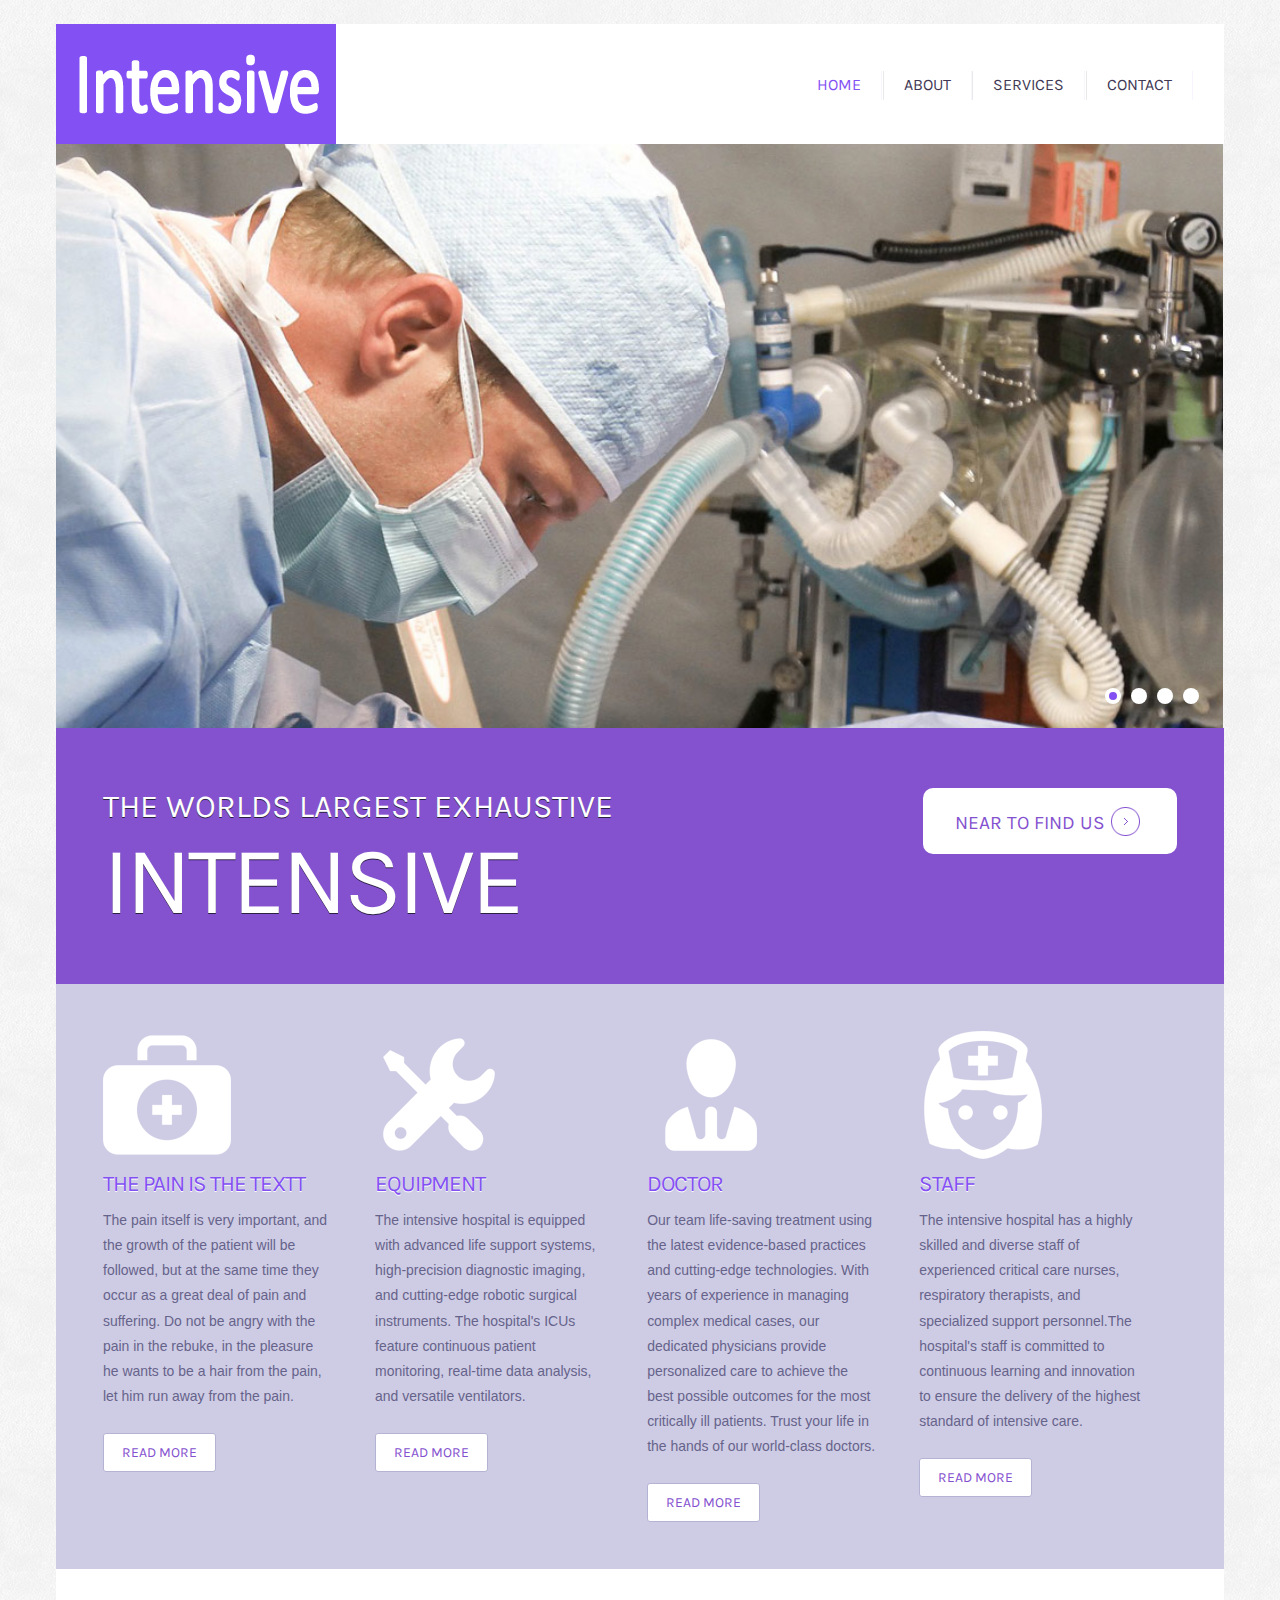
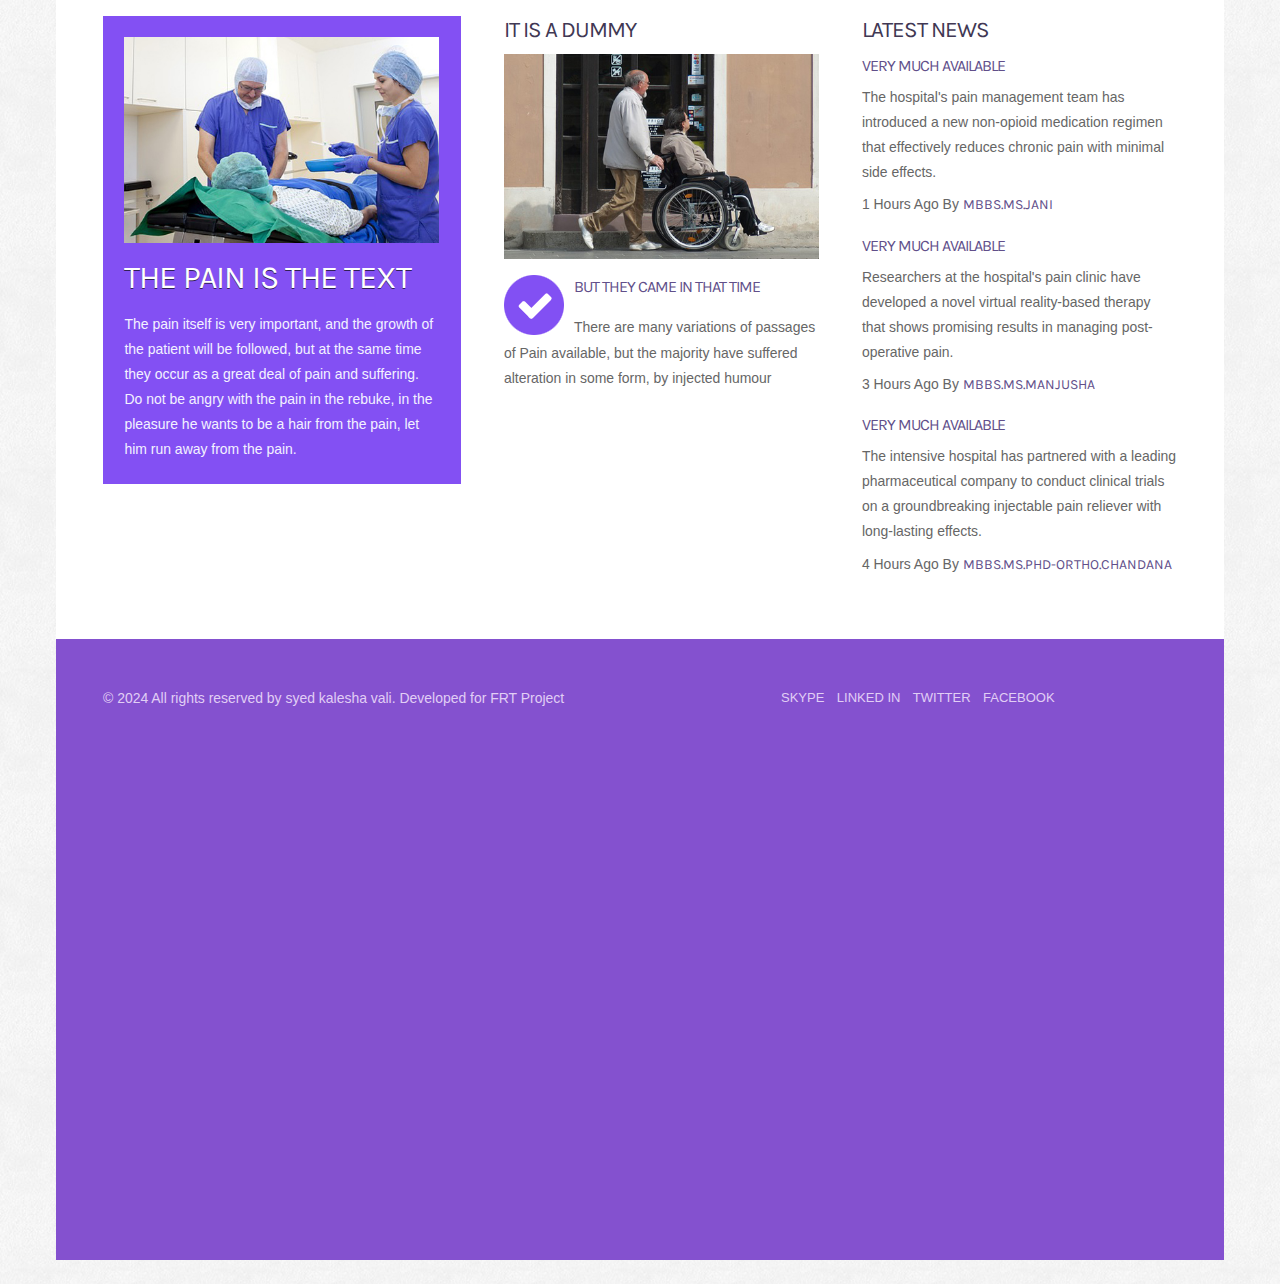
==== index.html @ 255696db "Add files via upload" ====
<!DOCTYPE HTML>
<html>
<head>
<title>Intensive Medical Hospital</title>
<meta name="viewport" content="width=device-width, initial-scale=1, maximum-scale=1">
<meta http-equiv="Content-Type" content="text/html; charset=utf-8" />
<link href='//fonts.googleapis.com/css?family=Karla' rel='stylesheet' type='text/css'>
<link href="css/style.css" rel="stylesheet" type="text/css" media="all" />
<!-- start slider -->
	<link href="css/camera.css" rel="stylesheet" type="text/css" media="all" />
	<script type='text/javascript' src='js/jquery.min.js'></script>
    <script type='text/javascript' src='js/jquery.easing.1.3.js'></script> 
    <script type='text/javascript' src='js/camera.min.js'></script> 
     <script>
		jQuery(function(){
			
			jQuery('#camera_wrap_1').camera({
				thumbnails: true
			});

			jQuery('#camera_wrap_2').camera({
				height: '400px',
				loader: 'bar',
				pagination: false,
				thumbnails: true
			});
		});
	 
	</script>
</head>
<body>
<div class="wrap">
<div class="wrapper">
	<div class="header">
		<div class="logo">
			 <a href="index.html"><img src="images/logo.png"> </a>
		</div>
		<div class='cssmenu'>
		<ul>
		   <li class='active'><a href='index.html'><span>Home</span></a></li>
		   <li><a href='about.html'><span>About</span></a>
		   		<ul>
		         <li class='has-sub'><a href='about.html'><span>LATEST-NEWS</span></a>
		            <ul>
		               <li><a href='about.html'><span>Sub Item</span></a></li>
		               <li class='last'><a href='about.html'><span>Sub Item</span></a></li>
		            </ul>
		         </li>
		         <li class='has-sub'><a href='about.html'><span>TESTIMONIALS</span></a>
		            <ul>
		               <li><a href='about.html'><span>Sub Item</span></a></li>
		               <li class='last'><a href='about.html'><span>Sub Item</span></a></li>
		            </ul>
		         </li>
		      </ul>
		   </li>
		   <li class='has-sub'><a href='service.html'><span>Services</span></a></li>
		   <li class='last'><a href='contact.html'><span>Contact</span></a></li>
		   <div class="clear"></div>
		 </ul>
		</div>
	<div class="clear"></div>
	</div>
	<!-- start slider -->
	<div class="slider">
	<!-- #camera_wrap_1 -->
	<div class="fluid_container">
        <div class="camera_wrap camera_azure_skin" id="camera_wrap_1">
            <div data-thumb="images/thumbs/slider1.jpg" data-src="images/slider/slider1.jpg">
            </div>
            <div data-thumb="images/thumbs/slider2.jpg" data-src="images/slider/slider2.jpg">
            </div>
            <div data-thumb="images/thumbs/slider3.jpg" data-src="images/slider/slider3.jpg">
            </div>
            <div data-thumb="images/thumbs/slider4.jpg" data-src="images/slider/slider4.jpg">
            </div>            
             </div><!-- #camera_wrap_1 -->
         <div class="clear"></div>
	</div>
	<!-- end #camera_wrap_1 -->
	<div class="clear"></div>
	</div>
	<!-- start contennt -->
	<div class="content">
		<div class="content_left">
			<h2>The worlds largest exhaustive</h2>
			<h3>intensive</h3>
		</div>
		<div class="content_right">
			<div class="read_more">
				<a href="details.html">near to Find us<img src="images/mark.png"> </a>
			</div>
		</div>
		<div class="clear"></div>
	</div>
	<!-- start contennt-bottom -->
	<div class="content_bottom">
				<div class="grid_1_of_4 images_1_of_4">
					 <img src="images/icon-1.png">
					 <h3>THE PAIN IS THE TEXTT</h3>
					 <p>The pain itself is very important, and the growth of the patient will be followed, but at the same time they occur as a great deal of pain and suffering. Do not be angry with the pain in the rebuke, in the pleasure he wants to be a hair from the pain, let him run away from the pain.</p>
				     <div class="button"><span><a href="details.html">read more</a></span></div>
				</div>
				<div class="grid_1_of_4 images_1_of_4">
					 <img src="images/icon-2.png">
					 <h3>EQUIPMENT</h3>
					 <p>The intensive hospital is equipped with advanced life support systems, high-precision diagnostic imaging, and cutting-edge robotic surgical instruments. The hospital's ICUs feature continuous patient monitoring, real-time data analysis, and versatile ventilators.</p>
				     <div class="button"><span><a href="details.html">read more</a></span></div>
				</div>
				<div class="grid_1_of_4 images_1_of_4">
					 <img src="images/icon-3.png">
					 <h3>DOCTOR</h3>
					 <p>Our team life-saving treatment using the latest evidence-based practices and cutting-edge technologies. With years of experience in managing complex medical cases, our dedicated physicians provide personalized care to achieve the best possible outcomes for the most critically ill patients. Trust your life in the hands of our world-class doctors.</p>
				     <div class="button"><span><a href="details.html">read more</a></span></div>
				</div>
				<div class="grid_1_of_4 images_1_of_4">
					 <img src="images/icon-4.png">
					 <h3>STAFF</h3>
					 <p>The intensive hospital has a highly skilled and diverse staff of experienced critical care nurses, respiratory therapists, and specialized support personnel.The hospital's staff is committed to continuous learning and innovation to ensure the delivery of the highest standard of intensive care.</p>
				     <div class="button"><span><a href="details.html">read more</a></span></div>
				</div>
				<div class="clear"></div>
			</div>
			<!-- start contennt-bottom1-->
			<div class="content_bottom1">
				<div class="grid_1_of_3 images_1_of_3 bg1">
					  <img src="images/pic1.jpg">
					  <h3>THE PAIN IS THE TEXT </h3>
					  <p class="para">The pain itself is very important, and the growth of the patient will be followed, but at the same time they occur as a great deal of pain and suffering. Do not be angry with the pain in the rebuke, in the pleasure he wants to be a hair from the pain, let him run away from the pain.</p>
				     
				</div>
				<div class="grid_1_of_3 images_1_of_3">
					<h2>IT IS A DUMMY</h2>
					<img src="images/pic2.jpg">
					<h4 class="top"><img src="images/mark1.png"> BUT THEY CAME IN THAT TIME </h4>
					<p class="para1">There are many variations of passages of Pain available, but the majority have suffered alteration in some form, by injected humour</p>
				</div>
				<div class="grid_1_of_3 images_1_of_3">
					<h2>Latest News</h2>
					<div class="text_para">
					<h4>Very much available </h4>
					<p>The hospital's pain management team has introduced a new non-opioid medication regimen that effectively reduces chronic pain with minimal side effects.</p>
					<span>1 hours ago by <a href=""> Mbbs.Ms.JANI </a></span>
					</div>
					<div class="text_para top">
					<h4>Very much available</h4>
					<p>Researchers at the hospital's pain clinic have developed a novel virtual reality-based therapy that shows promising results in managing post-operative pain.</p>
					<span>3 hours ago by <a href=""> Mbbs.Ms.MANJUSHA </a></span>
					</div>					
					<div class="text_para top">
					<h4>Very much available</h4>
					<p>The intensive hospital has partnered with a leading pharmaceutical company to conduct clinical trials on a groundbreaking injectable pain reliever with long-lasting effects.</p>
					<span>4 hours ago by <a href=""> Mbbs.Ms.Phd-Ortho.CHANDANA </a></span>
					</div>	
				</div>
				<div class="clear"></div>
			</div>
			<!-- start footer -->
			<div class="footer">
				<div class="copy">
					<p>© 2024 All rights reserved by syed kalesha vali. Developed for FRT Project</a></p>
				</div>
				<div class="f_nav">
				<ul>
					<li><a href="#">Skype</a></li>
					<li><a href="#">Linked in</a></li>
					<li><a href="#">Twitter</a></li>
					<li><a href="#">Facebook</a></li>
				</ul>
			    </ul>
			        <iframe src='https://webchat.botframework.com/embed/healthbot-w91bwhg?s=vDqM_0DqlvI.i1vInurez0MkGYCO5lF8-jflrd8d7RYAgzNChEWe2-Y' style='min-width: 400px; width: 100%; min-height: 500px;'></iframe>
		        </ul>
				</div>
				<div class="clear"></div>
			</div>
</div>
</div>
</body>
</html>
---- css/style.css ----
/*
Author: W3layout
Author URL: http://w3layouts.com
License: Creative Commons Attribution 3.0 Unported
License URL: http://creativecommons.org/licenses/by/3.0/
*/
/* reset */
html,body,div,span,applet,object,iframe,h1,h2,h3,h4,h5,h6,p,blockquote,pre,a,abbr,acronym,address,big,cite,code,del,dfn,em,img,ins,kbd,q,s,samp,small,strike,strong,sub,sup,tt,var,b,u,i,dl,dt,dd,ol,nav ul,nav li,fieldset,form,label,legend,table,caption,tbody,tfoot,thead,tr,th,td,article,aside,canvas,details,embed,figure,figcaption,footer,header,hgroup,menu,nav,output,ruby,section,summary,time,mark,audio,video{margin:0;padding:0;border:0;font-size:100%;font:inherit;vertical-align:baseline;}
article, aside, details, figcaption, figure,footer, header, hgroup, menu, nav, section {display: block;}
ol,ul{list-style:none;margin:0;padding:0;}
blockquote,q{quotes:none;}
blockquote:before,blockquote:after,q:before,q:after{content:'';content:none;}
table{border-collapse:collapse;border-spacing:0;}
/* start editing from here */
a{text-decoration:none;}
.txt-rt{text-align:right;}/* text align right */
.txt-lt{text-align:left;}/* text align left */
.txt-center{text-align:center;}/* text align center */
.float-rt{float:right;}/* float right */
.float-lt{float:left;}/* float left */
.clear{clear:both;}/* clear float */
.pos-relative{position:relative;}/* Position Relative */
.pos-absolute{position:absolute;}/* Position Absolute */
.vertical-base{	vertical-align:baseline;}/* vertical align baseline */
.vertical-top{	vertical-align:top;}/* vertical align top */
.underline{	padding-bottom:5px;	border-bottom: 1px solid #eee; margin:0 0 20px 0;}/* Add 5px bottom padding and a underline */
nav.vertical ul li{	display:block;}/* vertical menu */
nav.horizontal ul li{	display: inline-block;}/* horizontal menu */
img{max-width:100%;}
/*end reset*/
body {
	font-family: Arial, Geneva,Helvetica, sans-serif;
	font-size: 100%;
	background: url('../images/bg.png');
}
.wrap{
	margin:0 auto;
	width:80%;
}
.wrapper{
	margin: 2%;
}
/* start header */
.header{
	background: #ffffff;
}
.logo{
	float: left;
}
.logo img{
	margin-bottom: -4px;
}
.cssmenu {
	float: right;
	margin:4% 3% 0 0;
}
.cssmenu > ul > li {
	display:inline-block;
	position: relative;
	margin-right: -4px;
}
.cssmenu > ul > li.active a{
	color: #8350F3;
}
.cssmenu > ul > li:first-child a{
	border-left:none;
}
.cssmenu > ul > li:nth-child(5) a{
	border-right:none;
}
.cssmenu > ul > li span img {
	vertical-align: middle;
}
.cssmenu > ul > li > a {
	border-right: 1px ridge #F9F5FF;
	border-left: 1px ridge #E9E9E9;
	text-shadow: 0 1px 0 rgb(255, 255, 255);
	font-family: 'Karla', sans-serif;
	color: #413854;
	display: block;
	font-size: 1em;
	background: none;
	line-height: 1.8em;
	padding: 0px 20px;
	text-transform: uppercase;
}
.cssmenu > ul > li > a:hover {
	-webkit-transition: 0.9s;
	-moz-transition: 0.9s;
	-o-transition: 0.9s;
	transition: 0.9s;
	color: #8350F3;
}
.cssmenu > ul > li > ul {
	font-family: 'Karla', sans-serif;
	z-index: 999;
	opacity: 0;
	visibility: hidden;
	padding: 8px;
	background: #7947E6;
	color:#fff;
	text-align: left;
	position: absolute;
	top: 55px;
	left: 50%;
	margin-top:18px;
	margin-left: -90px;
	width: 180px;
	-webkit-transition: all .3s .1s;
	-moz-transition: all .3s .1s;
	-o-transition: all .3s .1s;
	transition: all .3s .1s;
}
.cssmenu > ul > li:hover > ul {
   opacity: 1;
   top: 65px;
   visibility: visible;
}
.cssmenu > ul > li > ul:before {
	content: '';
	display: block;
	border-color: transparent transparent  #7947E6 transparent;
	border-style: solid;
	border-width: 10px;
	position: absolute;
	top: -20px;
	left: 50%;
	margin-left: -10px;
}
.cssmenu > ul ul > li {
  	position: relative;
}
.cssmenu ul li.active li a{
	border: none;
}
.cssmenu ul li.has-sub  li a{
	border: none;
}
.cssmenu ul ul a {
 	color: #ffffff;
	font-family: 'Karla', sans-serif;
	font-size: 13px;
	background: #8350F3;
	padding: 8px;
	display: block;
	-webkit-transition: background-color 0.1s;
	-moz-transition: background-color 0.1s;
	-o-transition: background-color 0.1s;
	transition: background-color 0.1s;
}
.cssmenu ul ul a:hover {
  	background-color:  #8458E5;
}
.cssmenu ul ul ul {
	 visibility: hidden;
	 opacity: 0;
	 position: absolute;
	 top: -16px;
	 left: 206px;
	 padding: 8px;
	 background: #7947E6;
	 text-align: left;
	 width: 160px;
	 -webkit-transition: all .3s;
	 -moz-transition: all .3s;
	 -o-transition: all .3s;
	 transition: all .3s;
}
.cssmenu ul ul > li:hover > ul {
	  opacity: 1;
	  left: 190px;
	  visibility: visible;
}
.cssmenu ul ul a:hover {
	background: #703EDC;
 	color: #f0f0f0;
}
/*---start-content----*/
.content{
	margin-top: -60px;
	padding: 4%;
	background: #8451CF;
}
.content_left{
	float: left;
}
.content_right{
	float: right;
}
.content h2{
	font-family: 'Karla', sans-serif;
	font-size: 2em;
	color: #FFFFFF;
	letter-spacing: -0px;
	text-transform: uppercase;
	text-shadow: 0 1px 0 #2B2142;
}
.content h3{
	font-family: 'Karla', sans-serif;
	font-size:6em;
	color: #FFFFFF;
	letter-spacing: -4px;
	text-transform: uppercase;
	text-shadow: 0 1px 0 #2B2142;
}
.read_more a{
	line-height: 1.8em;
	font-family: 'Karla', sans-serif;
	background: #ffffff;
	color: #8451CF;
	border: none;
	cursor: pointer;
	padding: 16px 32px 10px;
	display: block;
	text-transform: uppercase;
	font-size: 1.2em;
	font-weight: 400;
	outline: none;
	position: relative;
	-webkit-transition: all 0.3s;
	-moz-transition: all 0.3s;
	-o-transition: all 0.3s;
	transition: all 0.3s;
	border-radius: 10px;
	-webkit-border-radius: 10px;
	-moz-border-radius: 10px;
	-o-border-radius: 10px;
}
.read_more a img{
	vertical-align: middle;
}
.read_more a:hover{
	color: #3F07B9;
}
/*  start content-bottom */
.content_bottom{
	background: #CECCE4;
	padding: 4%;
}
.grid_1_of_4{
	display: block;
	float:left;
	margin-left: 4%;
}
.grid_1_of_4:first-child { 
	margin-left: 0; 
} 
.images_1_of_4 {
	width: 21.333333%;
}
.images_1_of_4  img{
	max-width:100%;
	display:block;
}
.images_1_of_4  h3{
	font-family: 'Karla', sans-serif;
	font-size: 2em;
	color: #8350F3;
	text-transform: uppercase;
	text-shadow: 0 1px 0 #FFFFFF;
	letter-spacing: -1px;
	margin: 0.5em 0;
}
.images_1_of_4  p {
	font-size: 0.8725em;
	color: #66638B;
	line-height: 1.8em;
}
.images_1_of_4 .button{
	display: block;
	margin-top: 1.5em;
}
.button a{
	line-height: 1.8em;
	font-family: 'Karla', sans-serif;
	background: #ffffff;
	color: #8451CF;
	border: 1px solid #B5B3D3;
	cursor: pointer;
	padding: 6px 18px;
	display: inline-block;
	text-transform: uppercase;
	font-size: 0.8725em;
	font-weight: 400;
	outline: none;
	position: relative;
	-webkit-transition: all 0.3s;
	-moz-transition: all 0.3s;
	-o-transition: all 0.3s;
	transition: all 0.3s;
	border-radius: 3px;
	-webkit-border-radius: 3px;
	-moz-border-radius: 3px;
	-o-border-radius: 3px;
}
.button a:hover{
	background: #8451CF;
	color: #ffffff;
}
/*  start content-bottom */
.content_bottom1{
	background: #ffffff;
	padding: 4%;
}
.grid_1_of_3{
	display: block;
	float:left;
	margin-left: 4%;
}
.grid_1_of_3:first-child { 
	margin-left: 0; 
} 
.images_1_of_3 {
	width: 29.333333%;
}
.images_1_of_3  img {
	max-width:100%;
	display:block;
}
.images_1_of_3  h2{
	font-family: 'Karla', sans-serif;
	font-size: 2em;
	color: #413854;
	text-transform: uppercase;
	text-shadow: 0 1px 0 #ffffff;
	letter-spacing: -1px;
	margin-bottom: 0.5em;
}
.images_1_of_3  h3{
	font-family: 'Karla', sans-serif;
	font-size: 2em;
	color: #ffffff;
	text-transform: uppercase;
	text-shadow: 0 1px 0 #312057;
	letter-spacing: -1px;
	margin: 0.5em 0;
}
.images_1_of_3  h4 img{
	float:left;
	margin-right:10px;
}
.images_1_of_3  h4{
	line-height:1.5em;
	font-family: 'Karla', sans-serif;
	font-size: 1.2em;
	color: #614F8A;
	text-transform: uppercase;
	text-shadow: 0 1px 0 #ffffff;
	letter-spacing: -1px;
}
.para1{
	font-size: 0.8725em;
	color: #666666;
	line-height: 1.8em;
}
.para{
	font-size: 0.8725em;
	color: #F3F2FF;
	line-height: 1.8em;
}
.bg1{
	background: #8350F3;
	padding: 2%;
}
.text_para p{
	font-size: 0.8725em;
	color: #666666;
	line-height: 1.8em;
	margin: 0.5em 0;
}
.text_para span{
	font-size: 0.8725em;
	color: #666666;
	line-height: 1.8em;
	text-transform: capitalize;
}
.text_para span a{
	text-transform:uppercase;
	color: #614F8A;
	font-family: 'Karla', sans-serif;
}
.text_para span a:hover{
	color: #666666;
}
.top{
	margin: 1em 0;
}
/*  start footer */
.footer{
	background: #8451CF;
	padding: 4%;
}
.copy{
	float:left;
}
.copy p{
	font-size: 0.8725em;
	color: #E1CEF5;
	line-height: 1.8em;
}
.copy p a{
	color: #ffffff;
}
.copy p a:hover{
	color: #E1CEF5;
	-webkit-transition: 0.9s;
	-moz-transition: 0.9s;
	-o-transition: 0.9s;
}
.f_nav{
	float: right;
}
.f_nav ul li{
	display: inline-block;
}
.f_nav ul li a{
	display:block;
	padding: 4px;
	font-size:0.8125em;
	color: #E1CEF5;
	text-transform:uppercase;
}
.f_nav ul li a:hover{
	color: #ffffff;
	-webkit-transition: 0.9s;
	-moz-transition: 0.9s;
	-o-transition: 0.9s;
}
/*---about-us----*/
.about-us {
	display: block;
}
.about-header h3{
	font-family: 'Karla', sans-serif;
	font-size: 2em;
	color: #8350F3;
	text-transform: uppercase;
	text-shadow: 0 1px 0 #FFFFFF;
	letter-spacing: -1px;
}
.about-info a{
	text-transform: uppercase;
	font-size: 1.2em;
	font-family: 'Karla', sans-serif;
	color: #66638B;
	transition: 0.5s ease;
	-o-transition: 0.5s ease;
	-webkit-transition: 0.5s ease;
	padding: 1em 0 0.5em 0;
	display: block;
}
.about-info a:hover{
	color: #8350F3;
}
.about-info p{
	font-size: 0.8725em;
	color: #66638B;
	line-height: 1.8em;
}
/*-----specials-heading----*/
.specials-heading h5{
	float: left;
	width: 33%;
	height: 1px;
	background: #D1D1D1;
	margin: 24px 0px 0px 0px;
}
/*----special-grid------*/
.special-grid {
	float: left;
	width: 32%;
	margin-right: 2%;
	text-align: center;
}
.specials {
	margin-top: 1em;
}
.special-grid img{
	width:100%;
}
.special-grid a{
	text-transform: uppercase;
	font-size: 1.5em;
	font-family: 'Karla', sans-serif;
	color: #66638B;
	transition: 0.5s ease;
	-o-transition: 0.5s ease;
	-webkit-transition: 0.5s ease;
	padding: 0.5em 0;
	display: block;
}
.special-grid a:hover{
	color: #8350F3;
}
.special-grid p{
	font-size: 0.8725em;
	color: #66638B;
	line-height: 1.8em;
	padding: 0em 1em 1em 1em;
}
.spe-grid{
	margin: 0px;
}
.specials-grids {
	padding: 25px 0 60px 0;
}
/*-----specials-heading----*/
.specials-heading h3{
	font-family: 'Karla', sans-serif;
	font-size: 2em;
	color: #FFFFFF;
	text-transform: uppercase;
	text-shadow: 0 1px 0 rgb(149, 142, 155);
}
/*----start-testmonial-grid----*/
.testmonial-grid{
	text-align:center;
}
.testmonial-grid h3{
	font-family: 'Karla', sans-serif;
	font-size: 2em;
	color: #614F8A;
	text-align: center;
	text-transform: uppercase;
	padding: 0em 0 0.5em 0;
}
.testmonial-grid p{
	font-size: 0.875em;
	color: rgba(85, 81, 81, 0.84);
	padding: 0em 1em 1em 1em;
	line-height: 1.8em;
}
.testmonial-grid a{
	font-size: 0.875em;
	font-size: 1.2em;
	font-family: 'Karla', sans-serif;
	color: #614F8A;
}
.testmonials{
	background: #fff;
	padding: 30px;
}
/*---start-services----*/
.services {
	display: block;
}
.services-header h3{
	font-family: 'Karla', sans-serif;
	font-size: 2em;
	color: #8350F3;
	text-transform: uppercase;
	text-shadow: 0 1px 0 #FFFFFF;
	letter-spacing: -1px;
}
.services-grid{
	width: 22.33333%;
	float: left;
	margin-left: 3%;
}
.services-grid:first-child{
	margin-left: 0;
}
.services-grid a{
	text-transform: uppercase;
	font-size: 1.2em;
	font-family: 'Karla', sans-serif;
	color: #66638B;
	transition: 0.5s ease;
	-o-transition: 0.5s ease;
	-webkit-transition: 0.5s ease;
	padding: 1em 0 0.5em 0;
	display: block;
}
.services-grid a:hover{
	color: #8350F3;
}
.services-grid p{
	font-size: 0.8725em;
	color: #66638B;
	line-height: 1.8em;
}
/*start Contact*/
.contact{
	display: block;
}
.contact_info{
	float: right;
	width: 64.33333%;
}
.map {
	margin-top: 4%;
}
.company_address {
	float: left;
	margin-right: 3%;
	width: 32.3333%;
}
.span_1_of_2 h2{
	font-family: 'Karla', sans-serif;
	font-size: 2em;
	color: #8350F3;
	text-transform: uppercase;
	text-shadow: 0 1px 0 #FFFFFF;
	letter-spacing: -1px;
	margin-bottom: 0.5em;
}
.span_2_of_4 h2{
	font-family: 'Karla', sans-serif;
	font-size: 2em;
	color: #8350F3;
	text-transform: uppercase;
	text-shadow: 0 1px 0 #FFFFFF;
	letter-spacing: -1px;
	margin-bottom: 0.5em;
}
.contact-form{
	position:relative;
	margin-top: 2%;
}
.contact-form div{
	padding:5px 0;
}
.contact-form span{
	color: #66638B;
	display:block;
	font-size: 0.8725em;
	padding-bottom:5px;
}
.company_address p{
	padding:2px 0;
	font-size: 0.8725em;
	color: #66638B;
	line-height: 1.8em;
}
.company_address p span,.company_address p span a{
	color: #8350F3;
	cursor:pointer;
}
.company_address p span:hover,.company_address p span a:hover{
	color: #66638B;
	-webkit-transition:0.5s;
	-moz-transition:0.5s;
	-o-transition:0.5s;
	transition:0.5s;
}
.contact-form input[type="text"],.contact-form textarea{
	font-family: Arial, Geneva,Helvetica, sans-serif;
	font-size: 0.8725em;
	color: #66638B;
	padding: 8px;
	display: block;
	width: 98%;
	background: #FFFFFF;
	border: 1px solid rgba(165, 167, 226, 0.86);
	outline: none;
	-webkit-appearance: none;
	border-radius: 3px;
	-webkit-border-radius: 3px;
	-moz-border-radius: 3px;
	-o-border-radius: 3px;
}
.contact-form textarea{
	resize:none;
	height:120px;		
}
.contact-form input[type="text"]:focus,.contact-form textarea:focus{
	-webkit-transition:0.9s;
	-o-transition:0.9s;
	-moz-transition:0.9s;
	transition:0.9s;
	border: 1px solid rgba(228, 228, 246, 1);
	box-shadow: 0px 0px 2px #A2A0D8;
	-webkit-box-shadow: 0px 0px 2px #A2A0D8;
	-moz-box-shadow: 0px 0px 2px #A2A0D8;
	-o-box-shadow: 0px 0px 2px #A2A0D8;
}
.contact-form input[type="submit"]{
	line-height: 1.8em;
	font-family: 'Karla', sans-serif;
	background: #ffffff;
	color: #8451CF;
	border: 1px solid #B5B3D3;
	cursor: pointer;
	padding: 6px 18px;
	display: inline-block;
	text-transform: uppercase;
	font-size:1em;
	font-weight: 400;
	outline: none;
	position: relative;
	-webkit-transition: all 0.3s;
	-moz-transition: all 0.3s;
	-o-transition: all 0.3s;
	transition: all 0.3s;
	border-radius: 3px;
	-webkit-border-radius: 3px;
	-moz-border-radius: 3px;
	-o-border-radius: 3px;
}
.contact-form input[type="submit"]:hover{
	outline:none;
	background: #8451CF;
	color: #ffffff;
}
/*start details */
.details{
	display: block;
}
.details h2{
	font-family: 'Karla', sans-serif;
	font-size: 2em;
	color: #8350F3;
	text-transform: uppercase;
	text-shadow: 0 1px 0 #FFFFFF;
	letter-spacing: -1px;
}
.det-para p{
	font-size: 0.8725em;
	color: #66638B;
	line-height: 1.8em;
}
.det_pic{
	margin: 2% 0;
}
/*start 404*/
.page{
	padding:8% 0;
	text-align:center;
}
.page h3{
	color: #8350F3;
	text-shadow: 0 1px 0 #FFFFFF;
	font-size: 12em;
}
/***** Media Quries *****/
@media only screen and (max-width: 1280px) {
	.wrap{
		width:95%;
	}
	.images_1_of_4 h3 ,.images_1_of_3 h2,.about-header h3,.specials-heading h3 ,
	.services-header h3,.special-grid a ,.span_1_of_2 h2,.span_2_of_4 h2 ,.details h2 {
		font-size: 1.4em;
	}
	.images_1_of_3 h4,.about-info a,.services-grid a {
		font-size: 1em;
	}
}
@media only screen and (max-width: 1024px) {
	.wrap{
		width:95%;
	}
	.logo img {
		width: 80%;
	}
	.content_bottom1 {
		padding: 4% 4% 0%;
	}
	.images_1_of_3 h3 {
		font-size: 1.4em;
	}
	.content h2 {
		font-size: 1.4em;
	}
	.content h3 {
		font-size: 4em;
	}
	.read_more a {
		padding: 10px 14px 5px;
		font-size: 1em;
	}
	.images_1_of_4 {
		width: 46%;
		margin: 1em;
	}
	.images_1_of_4 img {
		width: 27%;
	}
	.images_1_of_3 {
		width: 97%;
		margin: 1em 0;
	}
	.content h2 {
		margin-top: -14px;
	}
	.content {
		padding: 4% 4% 3%;
	}
	.content h2 {
		margin-top: -26px;
	}
	.special-grid p{
		padding: 0;
	}
	.page h3 {
		font-size: 11em;
	}
	.page {
		padding: 6% 0;
	}
}
@media only screen and (max-width: 991px) {
	.images_1_of_4 img {
		width: 23%;
	}
	.content h3 {
		font-size: 3.5em;
	}
}

@media only screen and (max-width: 900px) {
	.logo img {
		width: 79%;
	}
	.images_1_of_4 img {
		width: 21%;
	}
	.content h3 {
		font-size: 3em;
	}
	.images_1_of_4 {
		width: 45%;
	}	
	.services-grid:first-child {
		margin: 1em;
	}
	.services-grid {
		width: 44%;
		margin: 1em;
	}
	.page h3 {
		font-size: 10em;
	}
}
@media only screen and (max-width: 800px) {
	.wrap{
		width:95%;
	}
	.logo {
		width: 26%;
	}
	.content h2 {
		font-size: 1.2em;
	}
	.content h3 {
		font-size: 3em;
	}
	.read_more a {
		padding: 10px 14px 5px;
		font-size: 1em;
	}
	.logo img {
		width: 89%;
	}
	.content {
		padding: 0 4% 6%;
	}
	.read_more a {
		padding: 4px 11px 3px;
	}
	.top img {
		width: 7%;
	}
	.content {
		padding: 0 4% 4%;
	}
	.images_1_of_4 img {
		width: 20%;
	}
	.special-grid {
		width: 45%;
		margin: 1em;
	}
	.page h3 {
		font-size: 9em;
	}
}
@media only screen and (max-width: 768px){
	.copy,.f_nav  {
		float: none;
		text-align: center;
	}
	.f_nav {
		margin-top: 1em;
	}
	.content h3 {
		font-size: 2.8em;
	}
	.read_more a {
		padding: 4px 7px 3px;
		font-size: 0.95em;
	}
	.images_1_of_4 {
		width: 44%;
	}
	.special-grid {
		width: 44%;
	}
	.testmonial-grid h3 {
		font-size: 1.8em;
	}
	.specials-grids {
		padding: 25px 0 30px 0;
	}
}
@media only screen and (max-width: 736px){
	.company_address {
		float:none;
		margin:1.5em 0;
		width: 100%;
	}
	.contact_info {
		float: none;
		width: 100%;
	}
	.content h3 {
		font-size: 2.5em;
	}
	.read_more a {
		padding: 1px 10px 1px;
	}
	.page h3 {
		font-size: 8em;
	}
}
@media only screen and (max-width: 667px){
	.contact-form input[type="text"], .contact-form textarea {
		width: 96%;
	}
	.testmonial-grid h3 {
		font-size: 1.6em;
	}
	.page h3 {
		font-size: 7.5em;
	}
}
@media only screen and (max-width: 640px){
	.wrap{
		width:95%;
	}
	.cssmenu > ul > li > ul {
		display:none;
	}
	.images_1_of_4 {
		width: 45.333333%;
	}
	.grid_1_of_4 {
		margin: 2% 2% 0 0;
	}
	.images_1_of_3 {
		width: 96.333333%;
	}
	.grid_1_of_3 {
		float:none;
		margin: 0 0 2em 0;
	}
	.copy {
		float: none;
		text-align:center;
	}
	.f_nav {
		margin-top:2%;
		float: none;
		text-align:center;
	}
	.services-grid {
		width: 99.33333%;
		float: none;
		margin-left: 0%;
	}
	.cssmenu > ul > li > a{
		padding: 0px 17px;
	}
	.logo {
		width: 26%;
		float: none;
		margin: 0 auto;
		text-align: center;
	}
	.cssmenu {
		float: none;
		text-align: center;
		margin: 4% 3% 0 0;
		padding-bottom: 4%;
	}
	.images_1_of_4 {
		width: 96%;
	}
	.grid_1_of_4:first-child {
		margin-left: 1em;
	}
	.images_1_of_4 {
		width: 92%;
		margin: 1em;
	}
	.images_1_of_4 img {
		width: 17%;
	}
	.button a {
			padding: 4px 12px;
	}
	.images_1_of_4 .button {
		margin-top: 1.2em;
	}
	.images_1_of_4 h3, .images_1_of_3 h2, .about-header h3, .specials-heading h3, .services-header h3, .special-grid a, .span_1_of_2 h2, .span_2_of_4 h2, .details h2 {
		font-size: 1.3em;
	}
	.special-grid {
		width: 43%;
	}
	.services-grid:first-child{
		margin-left: 0;
	}
}
@media only screen and (max-width: 600px) {
	.images_1_of_4 h3, .images_1_of_3 h2, .about-header h3, .specials-heading h3, .services-header h3, .special-grid a, .span_1_of_2 h2, .span_2_of_4 h2, .details h2 {
	line-height: 1.5;
	}
	.testmonial-grid h3 {
		font-size: 1.7em;
	}
	.page h3 {
		font-size: 7em;
	}
}
@media only screen and (max-width: 568px) {
	.read_more a{
		display: inline-block;
	}
	.content h3 {
		font-size: 2.1em;
	}
	.content h2 {
		margin-top: -38px;
	}
	.read_more {
		margin-top: 1em;
	}
	.content_right {
		float: left;
	}
	.read_more a img {
		width: 21%;
	}	
	.images_1_of_4 img {
		width: 15%;
	}
	h2.style {
		text-transform: capitalize;
	}
	.special-grid {
		width: 93%;
	}
	.specials-grids {
		padding: 25px 0 25px 0;
	}
}
@media only screen and (max-width: 480px) {
	.wrap{
		width:95%;
	}
	.content_left {
		text-align:center;
		margin-left: 2em;
	}
	.content_right {
		text-align:center;		
	}
	.logo img {
		width: 100%;
	}
	.read_more {
		float: none;
		width: 100%;
		display: block;
		margin: 1em 0 0 4em;
	}
	.testmonials {
		padding: 30px 10px;
	}
}
@media only screen and (max-width: 414px) {
	.cssmenu > ul > li > a {
		padding: 0px 14px;
	}
	.logo {
		width: 35%;
	}
	.contact-form input[type="text"], .contact-form textarea {
		width: 94%;
	}
	.content_left {
		margin-left: 0.7em;
	}
	.read_more {
		margin: 1em 0 0 3em;
	}
	.special-grid {
		width: 90%;
	}
	.page h3 {
		font-size: 6em;
	}
}
@media only screen and (max-width: 384px) {
	.logo {
		width: 43%;
	}
	.cssmenu > ul > li > a {
		padding: 0px 11px;
	}
	.content_left {
		margin-left: 0em;
	}
	.read_more {
		margin: 1em 0 0 2.5em;
	}
	.images_1_of_4 h3, .images_1_of_3 h2, .about-header h3, .specials-heading h3, .services-header h3, .special-grid a, .span_1_of_2 h2, .span_2_of_4 h2, .details h2 {
		font-size: 1.25em;
	}
}
@media only screen and (max-width: 375px) {
	.cssmenu > ul > li > a{
		font-size: 0.95em;
	}
	.content h2 {
		font-size: 1.1em;
	}
	.content h3 {
		font-size: 1.9em;
	}
	.read_more {
		font-size: .9em;
		margin: 1em 0 0 2.7em;
	}
	.content {
		padding: 0 0% 4% 4%;
	}
	.testmonial-grid p {
		padding: 0;
	}
	.specials-grids {
		padding: 10px 0 25px 0;
	}
	.special-grid {
		width: 87%;
	}
	.services-grid:first-child {
		margin: 0em;
	}
}
@media only screen and (max-width: 320px) {
	.wrap{
		width:95%;
	}
	.cssmenu > ul > li > a {
		font-size: 0.92em;
		padding: 0px 6px;
	}
	.f_nav ul li a {
		font-size: 0.71em;
	}
	
	.content h2 {
		font-size: 1em;
	}
	.read_more {
		margin: 1em 0 0 2em;
	}
	.images_1_of_3 h3 {
		font-size: 1.3em;
	}
	.content h3 {
		font-size: 1.85em;
	}
	
}
---- css/camera.css ----
/**************************
*
*	GENERAL
*
**************************/
.camera_wrap a, .camera_wrap img, 
.camera_wrap ol, .camera_wrap ul, .camera_wrap li,
.camera_wrap table, .camera_wrap tbody, .camera_wrap tfoot, .camera_wrap thead, .camera_wrap tr, .camera_wrap th, .camera_wrap td
.camera_thumbs_wrap a, .camera_thumbs_wrap img, 
.camera_thumbs_wrap ol, .camera_thumbs_wrap ul, .camera_thumbs_wrap li,
.camera_thumbs_wrap table, .camera_thumbs_wrap tbody, .camera_thumbs_wrap tfoot, .camera_thumbs_wrap thead, .camera_thumbs_wrap tr, .camera_thumbs_wrap th, .camera_thumbs_wrap td {
	background: none;
	border: 0;
	font: inherit;
	font-size: 100%;
	margin: 0;
	padding: 0;
	vertical-align: baseline;
	list-style: none
}
.camera_wrap {
	display: none;
	float: left;
	position: relative;
	z-index: 0;
}
.camera_wrap img {
	max-width: none!important;
}
.camera_fakehover {
	height: 100%;
	min-height: 60px;
	position: relative;
	width: 100%;
	z-index: 1;
}
.camera_wrap {
	width: 100%;
}
.camera_src {
	display: none;
}
.cameraCont, .cameraContents {
	height: 100%;
	position: relative;
	width: 100%;
	z-index: 1;
}
.cameraSlide {
	bottom: 0;
	left: 0;
	position: absolute;
	right: 0;
	top: 0;
	width: 100%;
}
.cameraContent {
	bottom: 0;
	display: none;
	left: 0;
	position: absolute;
	right: 0;
	top: 0;
	width: 100%;
}
.camera_target {
	bottom: 0;
	height: 100%;
	left: 0;
	overflow: hidden;
	position: absolute;
	right: 0;
	text-align: left;
	top: 0;
	width: 100%;
	z-index: 0;
}
.camera_overlayer {
	bottom: 0;
	height: 100%;
	left: 0;
	overflow: hidden;
	position: absolute;
	right: 0;
	top: 0;
	width: 100%;
	z-index: 0;
}
.camera_target_content {
	bottom: 0;
	left: 0;
	overflow: hidden;
	position: absolute;
	right: 0;
	top: 0;
	z-index: 2;
}
.camera_target_content .camera_link {
    background: url(../images/blank.gif);
	display: block;
	height: 100%;
	text-decoration: none;
}
.camera_loader {
    background: #fff url(../images/camera-loader.gif) no-repeat center;
	background: rgba(255, 255, 255, 0.9) url(../images/camera-loader.gif) no-repeat center;
	border: 1px solid #ffffff;
	-webkit-border-radius: 18px;
	-moz-border-radius: 18px;
	border-radius: 18px;
	height: 36px;
	left: 50%;
	overflow: hidden;
	position: absolute;
	margin: -18px 0 0 -18px;
	top: 50%;
	width: 36px;
	z-index: 3;
}
.camera_bar {
	bottom: 0;
	left: 0;
	overflow: hidden;
	position: absolute;
	right: 0;
	top: 0;
	z-index: 3;
}
.camera_thumbs_wrap.camera_left .camera_bar, .camera_thumbs_wrap.camera_right .camera_bar {
	height: 100%;
	position: absolute;
	width: auto;
}
.camera_thumbs_wrap.camera_bottom .camera_bar, .camera_thumbs_wrap.camera_top .camera_bar {
	height: auto;
	position: absolute;
	width: 100%;
}
.camera_nav_cont {
	height: 65px;
	overflow: hidden;
	position: absolute;
	right: 9px;
	top: 15px;
	width: 120px;
	z-index: 4;
}
.camera_caption {
	bottom: 0;
	display: block;
	position: absolute;
	width: 100%;
}
.camera_caption > div {
	padding: 10px 20px;
}
.camerarelative {
	overflow: hidden;
	position: relative;
}
.imgFake {
	cursor: pointer;
}
.camera_prevThumbs {
	bottom: 4px;
	cursor: pointer;
	left: 0;
	position: absolute;
	top: 4px;
	visibility: hidden;
	width: 30px;
	z-index: 10;
}
.camera_prevThumbs div {
	background: url(../images/camera_skins.png) no-repeat -160px 0;
	display: block;
	height: 40px;
	margin-top: -20px;
	position: absolute;
	top: 50%;
	width: 30px;
}
.camera_nextThumbs {
	bottom: 4px;
	cursor: pointer;
	position: absolute;
	right: 0;
	top: 4px;
	visibility: hidden;
	width: 30px;
	z-index: 10;
}
.camera_nextThumbs div {
	background: url(../images/camera_skins.png) no-repeat -190px 0;
	display: block;
	height: 40px;
	margin-top: -20px;
	position: absolute;
	top: 50%;
	width: 30px;
}
.camera_command_wrap .hideNav {
	display: none;
}
.camera_command_wrap {
	left: 0;
	position: relative;
	right:0;
	z-index: 4;
}
.camera_wrap .camera_pag .camera_pag_ul {
	text-align:right;
	margin: -60px 20px 0;
}
div#camera_wrap_1 {
    margin-bottom: -60px;
}
.camera_wrap .camera_pag .camera_pag_ul li {
	-webkit-border-radius: 8px;
	-moz-border-radius: 8px;
	border-radius: 8px;
	cursor: pointer;
	display: inline-block;
	height: 16px;
	margin: 20px 5px;
	position: relative;
	text-align: left;
	text-indent: -9999px;
	width: 16px;
}
.camera_commands_emboss .camera_pag .camera_pag_ul li {
	-moz-box-shadow:
		0px 1px 0px rgba(255,255,255,1),
		inset 0px 1px 1px rgba(0,0,0,0.2);
	-webkit-box-shadow:
		0px 1px 0px rgba(255,255,255,1),
		inset 0px 1px 1px rgba(0,0,0,0.2);
	box-shadow:
		0px 1px 0px rgba(255,255,255,1),
		inset 0px 1px 1px rgba(0,0,0,0.2);
}
.camera_wrap .camera_pag .camera_pag_ul li > span {
	-webkit-border-radius: 5px;
	-moz-border-radius: 5px;
	border-radius: 5px;
	height: 8px;
	left: 4px;
	overflow: hidden;
	position: absolute;
	top: 4px;
	width: 8px;
}
.camera_commands_emboss .camera_pag .camera_pag_ul li:hover > span {
	-moz-box-shadow:
		0px 1px 0px rgba(255,255,255,1),
		inset 0px 1px 1px rgba(0,0,0,0.2);
	-webkit-box-shadow:
		0px 1px 0px rgba(255,255,255,1),
		inset 0px 1px 1px rgba(0,0,0,0.2);
	box-shadow:
		0px 1px 0px rgba(255,255,255,1),
		inset 0px 1px 1px rgba(0,0,0,0.2);
}
.camera_wrap .camera_pag .camera_pag_ul li.cameracurrent > span {
	-moz-box-shadow: 0;
	-webkit-box-shadow: 0;
	box-shadow: 0;
}
.camera_pag_ul li img {
	display: none;
	position: absolute;
}
.camera_pag_ul .thumb_arrow {
    border-left: 4px solid transparent;
    border-right: 4px solid transparent;
    border-top: 4px solid;
	top: 0;
	left: 50%;
	margin-left: -4px;
	position: absolute;
}
.camera_prev, .camera_next, .camera_commands {
	cursor: pointer;
	height: 40px;
	margin-top: -20px;
	position: absolute;
	top: 50%;
	width: 40px;
	z-index: 2;
}
.camera_prev {
	left: 0;
}
.camera_prev > span {
	display: none;
}
.camera_next {
	right: 0;
}
.camera_next > span {
	display:none;
}
.camera_commands {
	right: 41px;
}
.camera_commands > .camera_play {
	display:none;
}
.camera_commands > .camera_stop {
	display:none;
}
.camera_wrap .camera_pag .camera_pag_ul li {
	-webkit-border-radius: 8px;
	-moz-border-radius: 8px;
	border-radius: 8px;
	cursor: pointer;
	display: inline-block;
	height: 16px;
	margin: 20px 5px;
	position: relative;
	text-indent: -9999px;
	width: 16px;
}
.camera_thumbs_cont {
	-webkit-border-bottom-right-radius: 4px;
	-webkit-border-bottom-left-radius: 4px;
	-moz-border-radius-bottomright: 4px;
	-moz-border-radius-bottomleft: 4px;
	border-bottom-right-radius: 4px;
	border-bottom-left-radius: 4px;
	overflow: hidden;
	position: relative;
	width: 100%;
}
.camera_commands_emboss .camera_thumbs_cont {
	-moz-box-shadow:
		0px 1px 0px rgba(255,255,255,1),
		inset 0px 1px 1px rgba(0,0,0,0.2);
	-webkit-box-shadow:
		0px 1px 0px rgba(255,255,255,1),
		inset 0px 1px 1px rgba(0,0,0,0.2);
	box-shadow:
		0px 1px 0px rgba(255,255,255,1),
		inset 0px 1px 1px rgba(0,0,0,0.2);
}
.camera_thumbs_cont > div {
	float: left;
	width: 100%;
}
.camera_thumbs_cont ul {
	overflow: hidden;
	padding: 3px 4px 8px;
	position: relative;
	text-align: center;
}
.camera_thumbs_cont ul li {
	display: inline;
	padding: 0 4px;
}
.camera_thumbs_cont ul li > img {
	border: 1px solid;
	cursor: pointer;
	margin-top: 5px;
	vertical-align:bottom;
}
.camera_clear {
	display: block;
	clear: both;
}
.showIt {
	display: none;
}
.camera_clear {
	clear: both;
	display: block;
	height: 1px;
	margin: -1px 0 25px;
	position: relative;
}
/**************************
*
*	COLORS & SKINS
*
**************************/
.pattern_1 .camera_overlayer {
	background: url(../images/patterns/overlay1.png) repeat;
}
.pattern_2 .camera_overlayer {
	background: url(../images/patterns/overlay2.png) repeat;
}
.pattern_3 .camera_overlayer {
	background: url(../images/patterns/overlay3.png) repeat;
}
.pattern_4 .camera_overlayer {
	background: url(../images/patterns/overlay4.png) repeat;
}
.pattern_5 .camera_overlayer {
	background: url(../images/patterns/overlay5.png) repeat;
}
.pattern_6 .camera_overlayer {
	background: url(../images/patterns/overlay6.png) repeat;
}
.pattern_7 .camera_overlayer {
	background: url(../images/patterns/overlay7.png) repeat;
}
.pattern_8 .camera_overlayer {
	background: url(../images/patterns/overlay8.png) repeat;
}
.pattern_9 .camera_overlayer {
	background: url(../images/patterns/overlay9.png) repeat;
}
.pattern_10 .camera_overlayer {
	background: url(../images/patterns/overlay10.png) repeat;
}
.camera_caption {
	color: #fff;
}
.camera_caption > div {
	background: #000;
	background: rgba(0, 0, 0, 0.8);
}
.camera_wrap .camera_pag .camera_pag_ul li {
	background: #b7b7b7;
}
.camera_wrap .camera_pag .camera_pag_ul li:hover > span {
	background: #222222;
}
.camera_wrap .camera_pag .camera_pag_ul li.cameracurrent > span {
	background: #8350F3;
}
.camera_pag_ul li img {
	border: 4px solid #e6e6e6;
	-moz-box-shadow: 0px 3px 6px rgba(0,0,0,.5);
	-webkit-box-shadow: 0px 3px 6px rgba(0,0,0,.5);
	box-shadow: 0px 3px 6px rgba(0,0,0,.5);
}
.camera_pag_ul .thumb_arrow {
    border-top-color: #e6e6e6;
}
.camera_prevThumbs, .camera_nextThumbs, .camera_prev, .camera_next, .camera_commands, .camera_thumbs_cont {
display: none;
}
.camera_wrap .camera_pag .camera_pag_ul li {
	background: #ffffff;
}
.camera_thumbs_cont ul li > img {
	border-color: 1px solid #000;
}
/*AMBER SKIN*/
.camera_amber_skin .camera_prevThumbs div {
	background-position: -160px -160px;
}
.camera_amber_skin .camera_nextThumbs div {
	background-position: -190px -160px;
}
.camera_amber_skin .camera_prev > span {
	background-position: 0 -160px;
}
.camera_amber_skin .camera_next > span {
	background-position: -40px -160px;
}
.camera_amber_skin .camera_commands > .camera_play {
	background-position: -80px -160px;
}
.camera_amber_skin .camera_commands > .camera_stop {
	background-position: -120px -160px;
}
/*ASH SKIN*/
.camera_ash_skin .camera_prevThumbs div {
	background-position: -160px -200px;
}
.camera_ash_skin .camera_nextThumbs div {
	background-position: -190px -200px;
}
.camera_ash_skin .camera_prev > span {
	background-position: 0 -200px;
}
.camera_ash_skin .camera_next > span {
	background-position: -40px -200px;
}
.camera_ash_skin .camera_commands > .camera_play {
	background-position: -80px -200px;
}
.camera_ash_skin .camera_commands > .camera_stop {
	background-position: -120px -200px;
}
/*AZURE SKIN*/
.camera_azure_skin .camera_prevThumbs div {
	background-position: -160px -240px;
}
.camera_azure_skin .camera_nextThumbs div {
	background-position: -190px -240px;
}
.camera_azure_skin .camera_prev > span {
	background-position: 0 -240px;
}
.camera_azure_skin .camera_next > span {
	background-position: -40px -240px;
}
.camera_azure_skin .camera_commands > .camera_play {
	background-position: -80px -240px;
}
.camera_azure_skin .camera_commands > .camera_stop {
	background-position: -120px -240px;
}
/*BEIGE SKIN*/
.camera_beige_skin .camera_prevThumbs div {
	background-position: -160px -120px;
}
.camera_beige_skin .camera_nextThumbs div {
	background-position: -190px -120px;
}
.camera_beige_skin .camera_prev > span {
	background-position: 0 -120px;
}
.camera_beige_skin .camera_next > span {
	background-position: -40px -120px;
}
.camera_beige_skin .camera_commands > .camera_play {
	background-position: -80px -120px;
}
.camera_beige_skin .camera_commands > .camera_stop {
	background-position: -120px -120px;
}
/*BLACK SKIN*/
.camera_black_skin .camera_prevThumbs div {
	background-position: -160px -40px;
}
.camera_black_skin .camera_nextThumbs div {
	background-position: -190px -40px;
}
.camera_black_skin .camera_prev > span {
	background-position: 0 -40px;
}
.camera_black_skin .camera_next > span {
	background-position: -40px -40px;
}
.camera_black_skin .camera_commands > .camera_play {
	background-position: -80px -40px;
}
.camera_black_skin .camera_commands > .camera_stop {
	background-position: -120px -40px;
}
/*BLUE SKIN*/
.camera_blue_skin .camera_prevThumbs div {
	background-position: -160px -280px;
}
.camera_blue_skin .camera_nextThumbs div {
	background-position: -190px -280px;
}
.camera_blue_skin .camera_prev > span {
	background-position: 0 -280px;
}
.camera_blue_skin .camera_next > span {
	background-position: -40px -280px;
}
.camera_blue_skin .camera_commands > .camera_play {
	background-position: -80px -280px;
}
.camera_blue_skin .camera_commands > .camera_stop {
	background-position: -120px -280px;
}
/*BROWN SKIN*/
.camera_brown_skin .camera_prevThumbs div {
	background-position: -160px -320px;
}
.camera_brown_skin .camera_nextThumbs div {
	background-position: -190px -320px;
}
.camera_brown_skin .camera_prev > span {
	background-position: 0 -320px;
}
.camera_brown_skin .camera_next > span {
	background-position: -40px -320px;
}
.camera_brown_skin .camera_commands > .camera_play {
	background-position: -80px -320px;
}
.camera_brown_skin .camera_commands > .camera_stop {
	background-position: -120px -320px;
}
/*BURGUNDY SKIN*/
.camera_burgundy_skin .camera_prevThumbs div {
	background-position: -160px -360px;
}
.camera_burgundy_skin .camera_nextThumbs div {
	background-position: -190px -360px;
}
.camera_burgundy_skin .camera_prev > span {
	background-position: 0 -360px;
}
.camera_burgundy_skin .camera_next > span {
	background-position: -40px -360px;
}
.camera_burgundy_skin .camera_commands > .camera_play {
	background-position: -80px -360px;
}
.camera_burgundy_skin .camera_commands > .camera_stop {
	background-position: -120px -360px;
}
/*CHARCOAL SKIN*/
.camera_charcoal_skin .camera_prevThumbs div {
	background-position: -160px -400px;
}
.camera_charcoal_skin .camera_nextThumbs div {
	background-position: -190px -400px;
}
.camera_charcoal_skin .camera_prev > span {
	background-position: 0 -400px;
}
.camera_charcoal_skin .camera_next > span {
	background-position: -40px -400px;
}
.camera_charcoal_skin .camera_commands > .camera_play {
	background-position: -80px -400px;
}
.camera_charcoal_skin .camera_commands > .camera_stop {
	background-position: -120px -400px;
}
/*CHOCOLATE SKIN*/
.camera_chocolate_skin .camera_prevThumbs div {
	background-position: -160px -440px;
}
.camera_chocolate_skin .camera_nextThumbs div {
	background-position: -190px -440px;
}
.camera_chocolate_skin .camera_prev > span {
	background-position: 0 -440px;
}
.camera_chocolate_skin .camera_next > span {
	background-position: -40px -440px;
}
.camera_chocolate_skin .camera_commands > .camera_play {
	background-position: -80px -440px;
}
.camera_chocolate_skin .camera_commands > .camera_stop {
	background-position: -120px -440px	;
}
/*COFFEE SKIN*/
.camera_coffee_skin .camera_prevThumbs div {
	background-position: -160px -480px;
}
.camera_coffee_skin .camera_nextThumbs div {
	background-position: -190px -480px;
}
.camera_coffee_skin .camera_prev > span {
	background-position: 0 -480px;
}
.camera_coffee_skin .camera_next > span {
	background-position: -40px -480px;
}
.camera_coffee_skin .camera_commands > .camera_play {
	background-position: -80px -480px;
}
.camera_coffee_skin .camera_commands > .camera_stop {
	background-position: -120px -480px	;
}
/*CYAN SKIN*/
.camera_cyan_skin .camera_prevThumbs div {
	background-position: -160px -520px;
}
.camera_cyan_skin .camera_nextThumbs div {
	background-position: -190px -520px;
}
.camera_cyan_skin .camera_prev > span {
	background-position: 0 -520px;
}
.camera_cyan_skin .camera_next > span {
	background-position: -40px -520px;
}
.camera_cyan_skin .camera_commands > .camera_play {
	background-position: -80px -520px;
}
.camera_cyan_skin .camera_commands > .camera_stop {
	background-position: -120px -520px	;
}
/*FUCHSIA SKIN*/
.camera_fuchsia_skin .camera_prevThumbs div {
	background-position: -160px -560px;
}
.camera_fuchsia_skin .camera_nextThumbs div {
	background-position: -190px -560px;
}
.camera_fuchsia_skin .camera_prev > span {
	background-position: 0 -560px;
}
.camera_fuchsia_skin .camera_next > span {
	background-position: -40px -560px;
}
.camera_fuchsia_skin .camera_commands > .camera_play {
	background-position: -80px -560px;
}
.camera_fuchsia_skin .camera_commands > .camera_stop {
	background-position: -120px -560px	;
}
/*GOLD SKIN*/
.camera_gold_skin .camera_prevThumbs div {
	background-position: -160px -600px;
}
.camera_gold_skin .camera_nextThumbs div {
	background-position: -190px -600px;
}
.camera_gold_skin .camera_prev > span {
	background-position: 0 -600px;
}
.camera_gold_skin .camera_next > span {
	background-position: -40px -600px;
}
.camera_gold_skin .camera_commands > .camera_play {
	background-position: -80px -600px;
}
.camera_gold_skin .camera_commands > .camera_stop {
	background-position: -120px -600px	;
}
/*GREEN SKIN*/
.camera_green_skin .camera_prevThumbs div {
	background-position: -160px -640px;
}
.camera_green_skin .camera_nextThumbs div {
	background-position: -190px -640px;
}
.camera_green_skin .camera_prev > span {
	background-position: 0 -640px;
}
.camera_green_skin .camera_next > span {
	background-position: -40px -640px;
}
.camera_green_skin .camera_commands > .camera_play {
	background-position: -80px -640px;
}
.camera_green_skin .camera_commands > .camera_stop {
	background-position: -120px -640px	;
}
/*GREY SKIN*/
.camera_grey_skin .camera_prevThumbs div {
	background-position: -160px -680px;
}
.camera_grey_skin .camera_nextThumbs div {
	background-position: -190px -680px;
}
.camera_grey_skin .camera_prev > span {
	background-position: 0 -680px;
}
.camera_grey_skin .camera_next > span {
	background-position: -40px -680px;
}
.camera_grey_skin .camera_commands > .camera_play {
	background-position: -80px -680px;
}
.camera_grey_skin .camera_commands > .camera_stop {
	background-position: -120px -680px	;
}
/*INDIGO SKIN*/
.camera_indigo_skin .camera_prevThumbs div {
	background-position: -160px -720px;
}
.camera_indigo_skin .camera_nextThumbs div {
	background-position: -190px -720px;
}
.camera_indigo_skin .camera_prev > span {
	background-position: 0 -720px;
}
.camera_indigo_skin .camera_next > span {
	background-position: -40px -720px;
}
.camera_indigo_skin .camera_commands > .camera_play {
	background-position: -80px -720px;
}
.camera_indigo_skin .camera_commands > .camera_stop {
	background-position: -120px -720px	;
}
/*KHAKI SKIN*/
.camera_khaki_skin .camera_prevThumbs div {
	background-position: -160px -760px;
}
.camera_khaki_skin .camera_nextThumbs div {
	background-position: -190px -760px;
}
.camera_khaki_skin .camera_prev > span {
	background-position: 0 -760px;
}
.camera_khaki_skin .camera_next > span {
	background-position: -40px -760px;
}
.camera_khaki_skin .camera_commands > .camera_play {
	background-position: -80px -760px;
}
.camera_khaki_skin .camera_commands > .camera_stop {
	background-position: -120px -760px	;
}
/*LIME SKIN*/
.camera_lime_skin .camera_prevThumbs div {
	background-position: -160px -800px;
}
.camera_lime_skin .camera_nextThumbs div {
	background-position: -190px -800px;
}
.camera_lime_skin .camera_prev > span {
	background-position: 0 -800px;
}
.camera_lime_skin .camera_next > span {
	background-position: -40px -800px;
}
.camera_lime_skin .camera_commands > .camera_play {
	background-position: -80px -800px;
}
.camera_lime_skin .camera_commands > .camera_stop {
	background-position: -120px -800px	;
}
/*MAGENTA SKIN*/
.camera_magenta_skin .camera_prevThumbs div {
	background-position: -160px -840px;
}
.camera_magenta_skin .camera_nextThumbs div {
	background-position: -190px -840px;
}
.camera_magenta_skin .camera_prev > span {
	background-position: 0 -840px;
}
.camera_magenta_skin .camera_next > span {
	background-position: -40px -840px;
}
.camera_magenta_skin .camera_commands > .camera_play {
	background-position: -80px -840px;
}
.camera_magenta_skin .camera_commands > .camera_stop {
	background-position: -120px -840px	;
}
/*MAROON SKIN*/
.camera_maroon_skin .camera_prevThumbs div {
	background-position: -160px -880px;
}
.camera_maroon_skin .camera_nextThumbs div {
	background-position: -190px -880px;
}
.camera_maroon_skin .camera_prev > span {
	background-position: 0 -880px;
}
.camera_maroon_skin .camera_next > span {
	background-position: -40px -880px;
}
.camera_maroon_skin .camera_commands > .camera_play {
	background-position: -80px -880px;
}
.camera_maroon_skin .camera_commands > .camera_stop {
	background-position: -120px -880px	;
}
/*ORANGE SKIN*/
.camera_orange_skin .camera_prevThumbs div {
	background-position: -160px -920px;
}
.camera_orange_skin .camera_nextThumbs div {
	background-position: -190px -920px;
}
.camera_orange_skin .camera_prev > span {
	background-position: 0 -920px;
}
.camera_orange_skin .camera_next > span {
	background-position: -40px -920px;
}
.camera_orange_skin .camera_commands > .camera_play {
	background-position: -80px -920px;
}
.camera_orange_skin .camera_commands > .camera_stop {
	background-position: -120px -920px	;
}
/*OLIVE SKIN*/
.camera_olive_skin .camera_prevThumbs div {
	background-position: -160px -1080px;
}
.camera_olive_skin .camera_nextThumbs div {
	background-position: -190px -1080px;
}
.camera_olive_skin .camera_prev > span {
	background-position: 0 -1080px;
}
.camera_olive_skin .camera_next > span {
	background-position: -40px -1080px;
}
.camera_olive_skin .camera_commands > .camera_play {
	background-position: -80px -1080px;
}
.camera_olive_skin .camera_commands > .camera_stop {
	background-position: -120px -1080px	;
}
/*PINK SKIN*/
.camera_pink_skin .camera_prevThumbs div {
	background-position: -160px -960px;
}
.camera_pink_skin .camera_nextThumbs div {
	background-position: -190px -960px;
}
.camera_pink_skin .camera_prev > span {
	background-position: 0 -960px;
}
.camera_pink_skin .camera_next > span {
	background-position: -40px -960px;
}
.camera_pink_skin .camera_commands > .camera_play {
	background-position: -80px -960px;
}
.camera_pink_skin .camera_commands > .camera_stop {
	background-position: -120px -960px	;
}
/*PISTACHIO SKIN*/
.camera_pistachio_skin .camera_prevThumbs div {
	background-position: -160px -1040px;
}
.camera_pistachio_skin .camera_nextThumbs div {
	background-position: -190px -1040px;
}
.camera_pistachio_skin .camera_prev > span {
	background-position: 0 -1040px;
}
.camera_pistachio_skin .camera_next > span {
	background-position: -40px -1040px;
}
.camera_pistachio_skin .camera_commands > .camera_play {
	background-position: -80px -1040px;
}
.camera_pistachio_skin .camera_commands > .camera_stop {
	background-position: -120px -1040px	;
}
/*PINK SKIN*/
.camera_pink_skin .camera_prevThumbs div {
	background-position: -160px -80px;
}
.camera_pink_skin .camera_nextThumbs div {
	background-position: -190px -80px;
}
.camera_pink_skin .camera_prev > span {
	background-position: 0 -80px;
}
.camera_pink_skin .camera_next > span {
	background-position: -40px -80px;
}
.camera_pink_skin .camera_commands > .camera_play {
	background-position: -80px -80px;
}
.camera_pink_skin .camera_commands > .camera_stop {
	background-position: -120px -80px;
}
/*RED SKIN*/
.camera_red_skin .camera_prevThumbs div {
	background-position: -160px -1000px;
}
.camera_red_skin .camera_nextThumbs div {
	background-position: -190px -1000px;
}
.camera_red_skin .camera_prev > span {
	background-position: 0 -1000px;
}
.camera_red_skin .camera_next > span {
	background-position: -40px -1000px;
}
.camera_red_skin .camera_commands > .camera_play {
	background-position: -80px -1000px;
}
.camera_red_skin .camera_commands > .camera_stop {
	background-position: -120px -1000px	;
}
/*TANGERINE SKIN*/
.camera_tangerine_skin .camera_prevThumbs div {
	background-position: -160px -1120px;
}
.camera_tangerine_skin .camera_nextThumbs div {
	background-position: -190px -1120px;
}
.camera_tangerine_skin .camera_prev > span {
	background-position: 0 -1120px;
}
.camera_tangerine_skin .camera_next > span {
	background-position: -40px -1120px;
}
.camera_tangerine_skin .camera_commands > .camera_play {
	background-position: -80px -1120px;
}
.camera_tangerine_skin .camera_commands > .camera_stop {
	background-position: -120px -1120px	;
}
/*TURQUOISE SKIN*/
.camera_turquoise_skin .camera_prevThumbs div {
	background-position: -160px -1160px;
}
.camera_turquoise_skin .camera_nextThumbs div {
	background-position: -190px -1160px;
}
.camera_turquoise_skin .camera_prev > span {
	background-position: 0 -1160px;
}
.camera_turquoise_skin .camera_next > span {
	background-position: -40px -1160px;
}
.camera_turquoise_skin .camera_commands > .camera_play {
	background-position: -80px -1160px;
}
.camera_turquoise_skin .camera_commands > .camera_stop {
	background-position: -120px -1160px	;
}
/*VIOLET SKIN*/
.camera_violet_skin .camera_prevThumbs div {
	background-position: -160px -1200px;
}
.camera_violet_skin .camera_nextThumbs div {
	background-position: -190px -1200px;
}
.camera_violet_skin .camera_prev > span {
	background-position: 0 -1200px;
}
.camera_violet_skin .camera_next > span {
	background-position: -40px -1200px;
}
.camera_violet_skin .camera_commands > .camera_play {
	background-position: -80px -1200px;
}
.camera_violet_skin .camera_commands > .camera_stop {
	background-position: -120px -1200px	;
}
/*WHITE SKIN*/
.camera_white_skin .camera_prevThumbs div {
	background-position: -160px -80px;
}
.camera_white_skin .camera_nextThumbs div {
	background-position: -190px -80px;
}
.camera_white_skin .camera_prev > span {
	background-position: 0 -80px;
}
.camera_white_skin .camera_next > span {
	background-position: -40px -80px;
}
.camera_white_skin .camera_commands > .camera_play {
	background-position: -80px -80px;
}
.camera_white_skin .camera_commands > .camera_stop {
	background-position: -120px -80px;
}
/*YELLOW SKIN*/
.camera_yellow_skin .camera_prevThumbs div {
	background-position: -160px -1240px;
}
.camera_yellow_skin .camera_nextThumbs div {
	background-position: -190px -1240px;
}
.camera_yellow_skin .camera_prev > span {
	background-position: 0 -1240px;
}
.camera_yellow_skin .camera_next > span {
	background-position: -40px -1240px;
}
.camera_yellow_skin .camera_commands > .camera_play {
	background-position: -80px -1240px;
}
.camera_yellow_skin .camera_commands > .camera_stop {
	background-position: -120px -1240px	;
}
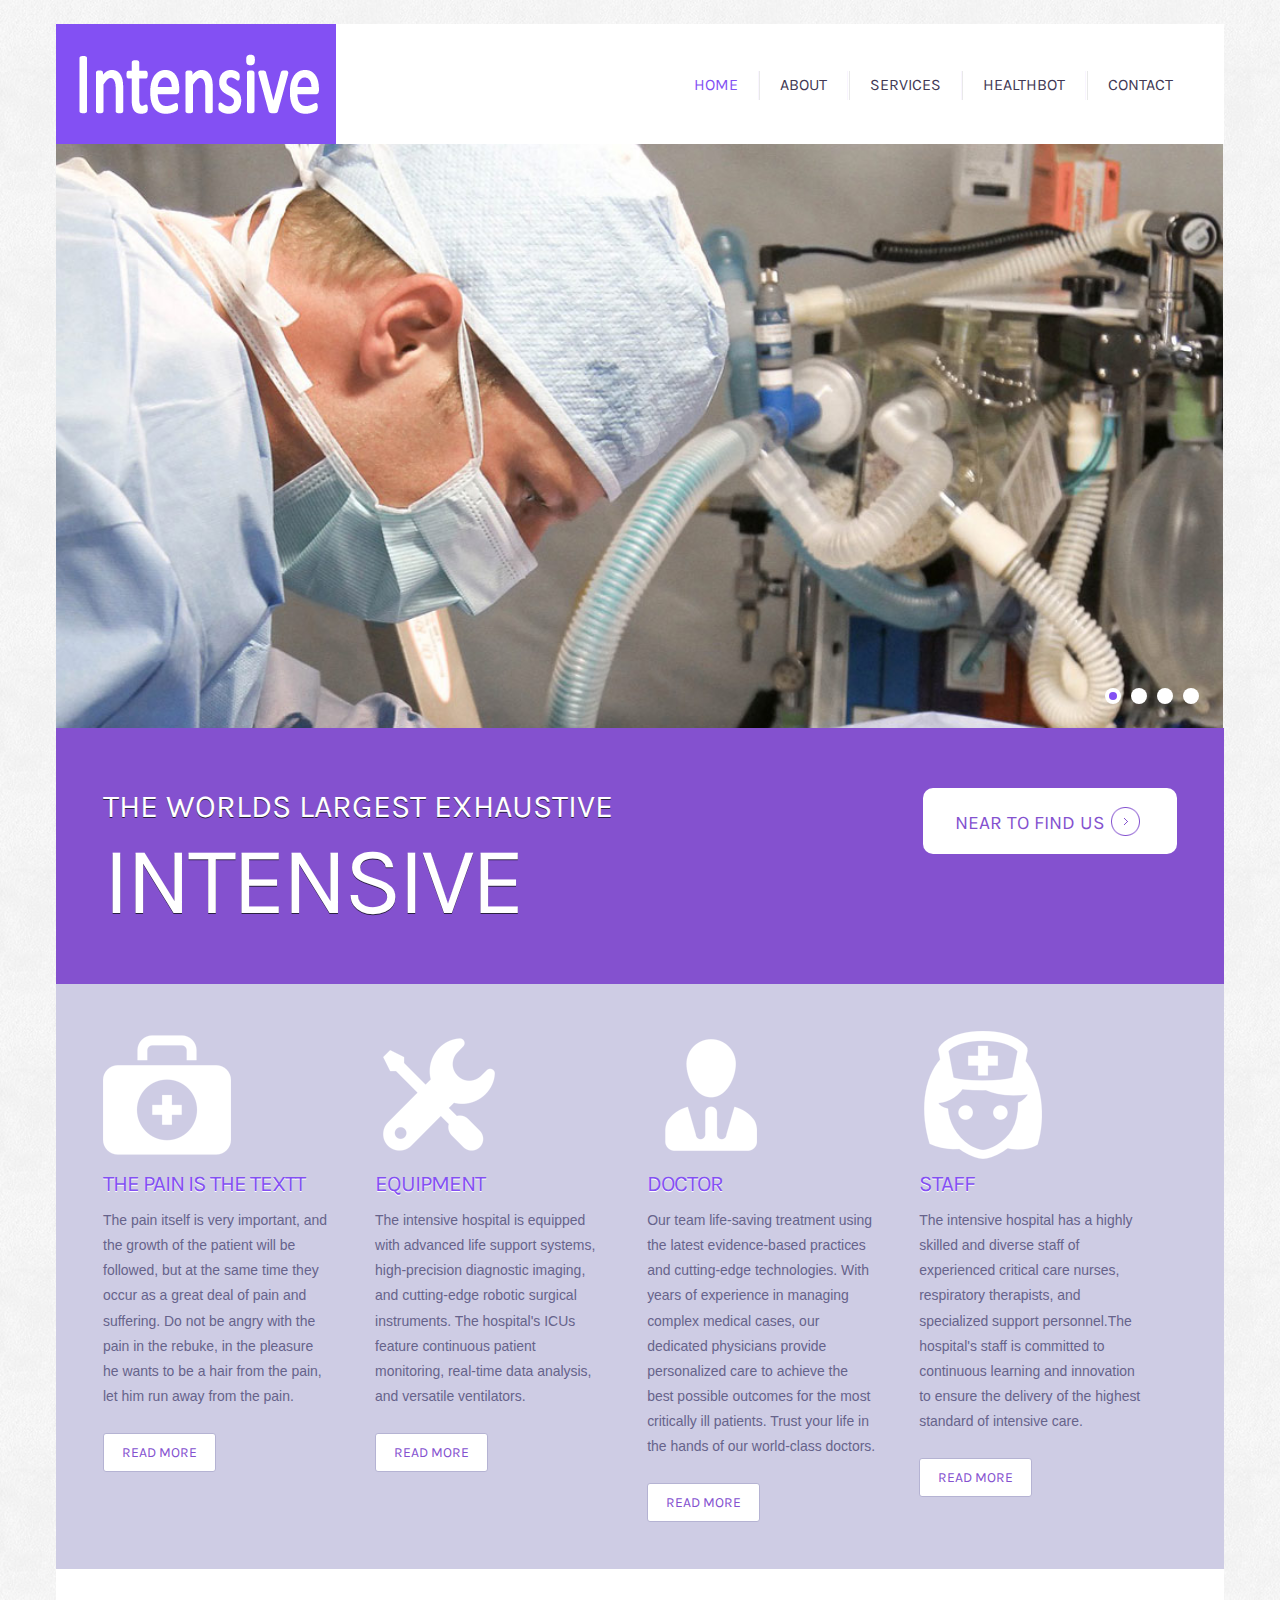
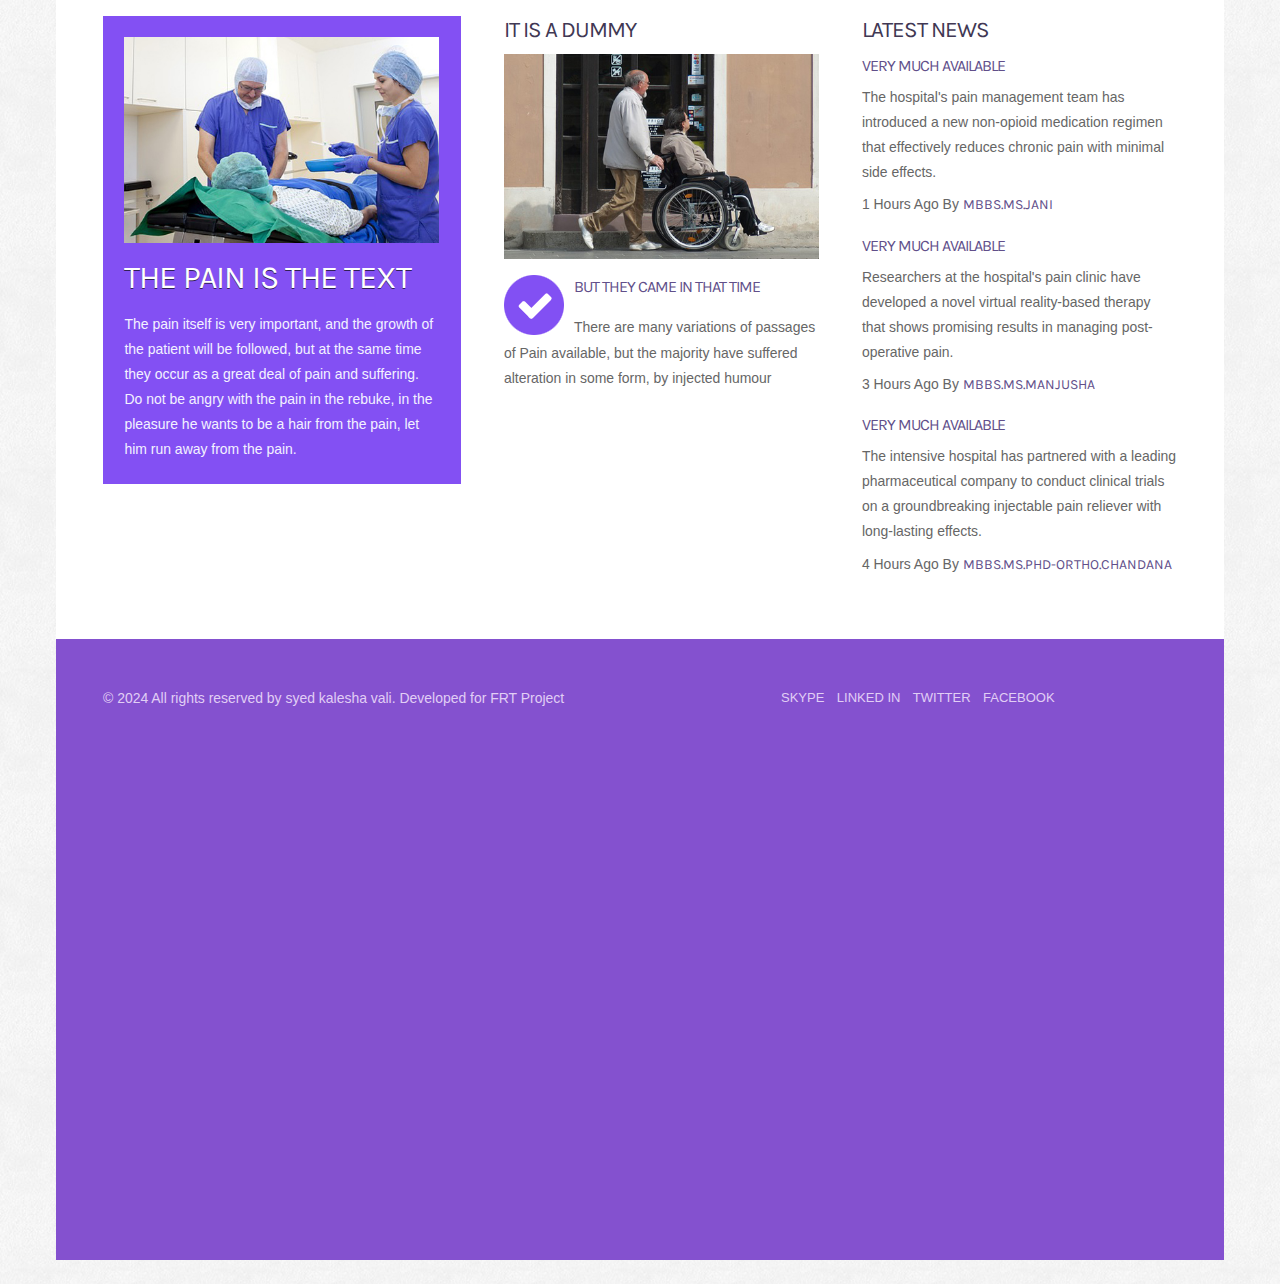
==== commit ad97bc24: "Update index.html" ====
--- a/index.html
+++ b/index.html
@@ -55,6 +55,7 @@
 		      </ul>
 		   </li>
 		   <li class='has-sub'><a href='service.html'><span>Services</span></a></li>
+		   <li class='has-sub'><a href='healthbot.html'><span>Healthbot</span></a></li>
 		   <li class='last'><a href='contact.html'><span>Contact</span></a></li>
 		   <div class="clear"></div>
 		 </ul>
@@ -176,4 +177,4 @@
 </div>
 </div>
 </body>
-</html>+</html>
